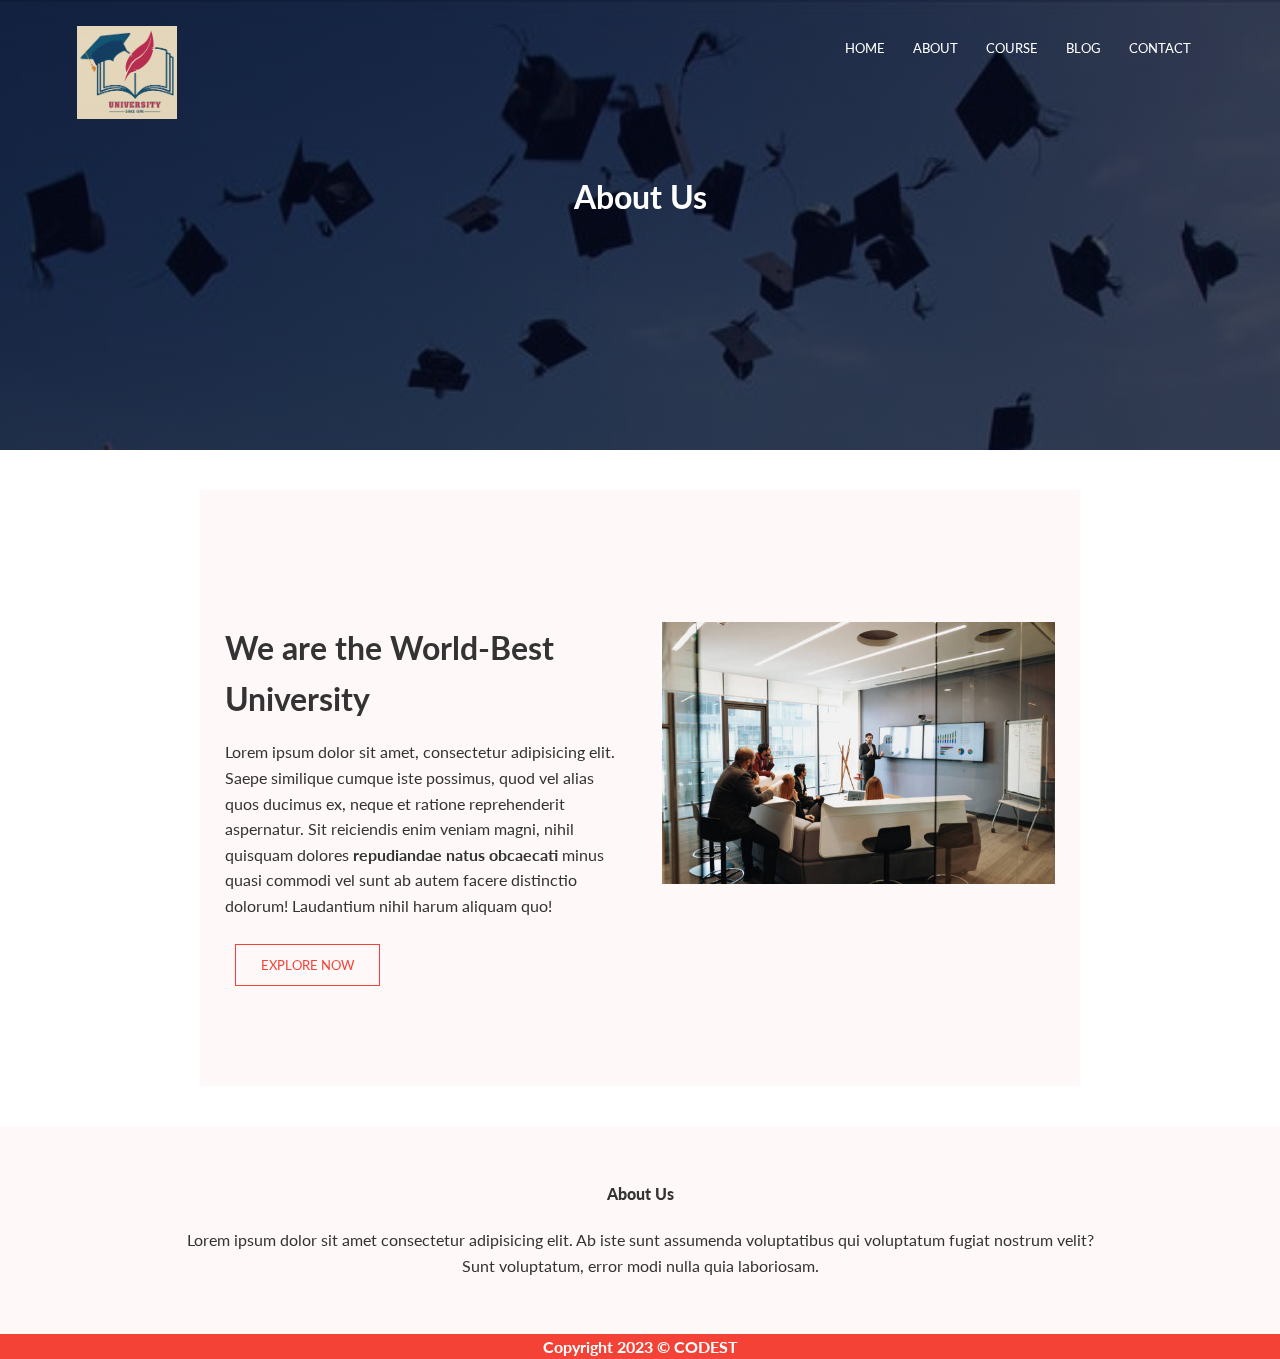
==== about.html @ 66bd78b0 "commit about page" ====
<!DOCTYPE html>
<html lang="en">
  <head>
    <meta charset="UTF-8" />
    <meta http-equiv="X-UA-Compatible" content="IE=edge" />
    <meta name="viewport" content="width=device-width, initial-scale=1.0" />
    <title>Project C</title>
    <link rel="stylesheet" href="./styles.css" />
    <link
      rel="stylesheet"
      href="https://cdnjs.cloudflare.com/ajax/libs/font-awesome/6.2.1/css/all.min.css"
      integrity="sha512-MV7K8+y+gLIBoVD59lQIYicR65iaqukzvf/nwasF0nqhPay5w/9lJmVM2hMDcnK1OnMGCdVK+iQrJ7lzPJQd1w=="
      crossorigin="anonymous"
      referrerpolicy="no-referrer"
    />
    <link
      href="https://fonts.googleapis.com/css2?family=Nunito:wght@400;700&display=swap"
      rel="stylesheet"
    />
  </head>
  <body>
    <header class="sub-header">
      <nav>
        <a href="#"><img class="navimg" src="./images/logo.png" alt="" /></a>
        <div class="nav-links" id="navLinks">
          <ul>
            <li><a href="index.html">HOME</a></li>
            <li><a href="about.html">ABOUT</a></li>
            <li><a href="">COURSE</a></li>
            <li><a href="">BLOG</a></li>
            <li><a href="">CONTACT</a></li>
          </ul>
        </div>
      </nav>

      <div class="About-text">
        <h1>About Us</h1>
      </div>
    </header>

    <main>
      <section class="about-us">
        <div class="row">
          <div class="about-col">
            <h1>We are the World-Best University</h1>

            <p>
              Lorem ipsum dolor sit amet, consectetur adipisicing elit. Saepe
              similique cumque iste possimus, quod vel alias quos ducimus ex,
              neque et ratione reprehenderit aspernatur. Sit reiciendis enim
              veniam magni, nihil quisquam dolores
              <strong>repudiandae natus obcaecati</strong>
              minus quasi commodi vel sunt ab autem facere distinctio dolorum!
              Laudantium nihil harum aliquam quo!
            </p>

            <a href="" class="a-btn b-btn">EXPLORE NOW</a>
          </div>

          <div class="about-col">
            <img src="./images/office.jpg" alt="" />
          </div>
        </div>
      </section>
    </main>

    <footer>
      <h4>About Us</h4>
      <p>
        Lorem ipsum dolor sit amet consectetur adipisicing elit. Ab iste sunt
        assumenda voluptatibus qui voluptatum fugiat nostrum velit? <br />
        Sunt voluptatum, error modi nulla quia laboriosam.
      </p>

      <div class="social">
        <a href="#"><i class="fab fa-twitter fa-2x"></i></a>
        <a href="#"><i class="fab fa-facebook fa-2x"></i></a>
        <a href="#"><i class="fab fa-instagram fa-2x"></i></a>
        <a href="#"><i class="fab fa-whatsapp fa-2x"></i></a>
      </div>
    </footer>
    <div class="copy">
      <h4>Copyright 2023 &copy; CODEST</h4>
    </div>
  </body>
</html>
---- styles.css ----
@import url("https://fonts.googleapis.com/css2?family=Lato:wght@300;400;700&display=swap");

* {
  margin: 0;
  padding: 0;
  box-sizing: border-box;
}

:root {
  --primarycolor: #047aed;
  --secondarycolor: #f44336;
}

a {
  list-style: none;
  text-decoration: none;
  color: white;
  font-size: 13px;
  cursor: pointer;
}
body {
  font-family: lato;
  line-height: 1.6;
  color: #333;
}
.header {
  min-height: 100vh;
  width: 100%;
  background-image: linear-gradient(rgba(4, 9, 30, 0.7), rgba(4, 9, 30, 0.7)),
    url(./images/building.jpeg);
  background-position: center;
  background-size: cover;
  background-attachment: fixed;
  position: relative;
}
nav {
  display: flex;
  padding: 2% 6%;
  justify-content: space-between;
  align-items: centre;
  max-width: 1400px;
  margin: 0 auto;
}

main {
  max-width: 1100px;
  margin: 0 auto;
}
.navimg {
  mix-blend-mode: exclusion;

  width: 100px;
}

.nav-links {
  flex: 1;
  text-align: right;
}

.nav-links ul li {
  display: inline-block;
  padding: 8px 12px;
  position: relative;
}
.nav-links ul li::after {
  content: "";
  width: 0%;
  height: 2px;
  background: var(--secondarycolor);
  display: block;
  margin: auto;
  transition: 0.5s;
}
.nav-links ul li:hover::after {
  width: 100%;
}

.back-text {
  color: #fff;
  display: flex;
  flex-direction: column;
  justify-content: center;

  align-items: center;
  margin-top: 40px;
  text-align: center;
}
.back-text h1 {
  text-transform: capitalize;
}
.back-text p {
  width: 400px;
}
.a-btn {
  margin: 50px;
  display: inline-block;
  border: 1px solid;
  padding: 10px 25px;
  background: transparent;
  position: relative;
}
.a-btn:hover {
  background-color: var(--secondarycolor);
  border: var(--secondarycolor);
  transition: 1s;
}
nav .fa {
  display: none;
}
/* courses */
.courses {
  padding: 100px;
  text-align: center;
  margin: auto;
  width: 100%;
}
.courses h1 {
  font-size: 30px;
  font-weight: bold;
}

.courses p {
  color: #777;
  font-size: 14px;
  font-weight: 300;
  line-height: 22px;
  padding: 10px;
}

.row {
  display: flex;
  margin-top: 5%;
  justify-content: space-between;
}

.course-color {
  background-color: #f6d2d2;
  border-radius: 10px;
  margin-bottom: 5%;
  padding: 20px 12px;
  flex-basis: 31%;
  transition: 0.5s;
}
.course-color:hover {
  box-shadow: 0 0 20px 0 rgba(0, 0, 0, 0.2);
}

.course-color h3 {
  font-weight: bold;
  text-align: center;
  margin: 10px 0;
}
/* campus */
.campus {
  width: 80%;
  margin: 0 auto;
  text-align: center;
  padding-top: 40px;
}

.campus-col {
  flex-basis: 32%;
  border-radius: 10px;
  margin-bottom: 30px;
  position: relative;
  overflow: hidden;
}

.campus-col img {
  width: 100%;
  height: 100%;
  display: block;
}

.layer {
  background: transparent;
  position: absolute;
  top: 0;

  height: 100%;
  width: 100%;
  transition: 0.5s;
}
.layer h3 {
  width: 100%;
  color: #fff;
  font-weight: 700;
  font-size: 20px;
  position: absolute;
  bottom: 0;
  left: 50%;
  transform: translateX(-50%);
  opacity: 0;
  transition: 0.5s;
}
.layer:hover h3 {
  opacity: 1;
  bottom: 50%;
}
.layer:hover {
  background: rgba(226, 0, 0, 0.7);
}

.campus p {
  color: #777;
}

/* facilities */
.facilities {
  text-align: center;
  margin: auto;
  width: 80%;
  text-align: center;
  margin-top: 100px;
}
.facilities p {
  color: #777;

  margin: auto;
  font-size: 15px;
}

.facilities h3 {
  text-align: left;
  margin: auto;

  margin: 10px 0;
}

.facilities-col {
  flex-basis: 31%;
  border-radius: 10px;
  margin-bottom: 5%;
  text-align: left;
}
.facilities-col img {
  width: 100%;
  border-radius: 10px;
}

/* testimonials */

.testimonials {
  width: 80%;
  margin: auto;
  padding-top: 100px;
  text-align: center;
}
.testimonials h3 {
  font-weight: 900;
  font-size: 25px;
}

.testimonial-col {
  flex-basis: 44%;
  border-radius: 10px;
  padding-bottom: 5%;
  text-align: left;
  background-color: #f6d2d2;
  padding: 25px;
  cursor: pointer;
  display: flex;
}
.testimonial-col img {
  height: 45px;
  width: 45px;
  margin-left: 5px;
  margin-right: 30px;
  border-radius: 50%;
  object-fit: cover;
}

.testimonial-col p {
  padding: 0;
  font-size: 13px;
}

.testimonial-col h3 {
  text-align: left;
}
.testimonial-col .fa {
  color: #f74134;
}

.cta {
  margin: 100px auto;
  width: 80%;
  height: 60vh;
  background-image: linear-gradient(rgba(0, 0, 0, 0.5), rgba(0, 0, 0, 0.5)),
    url(./images/laptops.webp);
  background-position: center;
  background-size: cover;
  border-radius: 10px;
  text-align: center;
  padding: 100px 0;
}
.cta h1 {
  color: white;
  text-transform: capitalize;
  padding: 0;
  margin-bottom: 40px;
}

/* footer */
footer {
  text-align: center;
  padding: 30px 0;
  background-color: #fff8f8;
}
footer h4 {
  margin: 25px 0 20px 0;
  font-weight: 900;
}

.social .fab {
  color: #f44336;
  margin: 0 10px;
  padding: 18px 0;
}

.copy {
  background-color: #f44336;
  color: #fff;
  text-align: center;
  padding: 15px auto;
  width: 100%;
}

.copy h4 {
  padding: 150px auto;
}

/* about page */

.sub-header {
  height: 50vh;
  width: 100%;
  background-image: linear-gradient(rgba(4, 9, 30, 0.7), rgba(4, 9, 30, 0.7)),
    url(./images/graduation.jpeg);

  background-position: bottom;
  background-size: cover;
  background-attachment: fixed;

  color: white;
}

.About-text {
  margin-top: 20px;
  text-align: center;
}
.about-us {
  width: 80%;
  margin: 40px auto;
  padding: 50px 20px;
  background-color: #fff8f8;
}

.about-col {
  flex-basis: 48%;
  padding: 40px 5px;
}
.about-col img {
  width: 100%;
}

.about-us p {
  padding: 15px 0;
}
.b-btn {
  border: 1px solid #f44336;
  color: #f44336;
  background: transparent;
  margin: 10px;
}

.b-btn:hover {
  color: #fff;
}
@media (max-width: 700px) {
  .back-text h1 {
    font-size: 20px;
  }
  .back-text p {
    font-size: 13px;
  }

  nav {
    display: flex;
    flex-direction: column;
  }
  .nav-links {
    display: flex;
    flex-direction: column;
    align-items: center;
    justify-content: center;
    text-align: center;
    margin-bottom: 40px;
    padding: 5px auto;
  }

  .navimg {
    width: 70px;
  }
  nav .fa {
    display: block;
    color: #fff;
    margin: 10px;
    font-size: 22px;
    cursor: pointer;
  }
  .nav-links ul li {
    display: block;
    padding: 8px 12px;
    position: relative;
  }
  .nav-links {
    margin-top: 40px;
  }

  .nav-links ul a {
    font-size: 12px;
    margin: 5px auto;
  }

  .courses h1 {
    font-size: 18px;
    width: 100%;
  }

  .campus p {
    margin-bottom: 20px;
  }

  .row {
    flex-direction: column;
  }

  .testimonial-col img {
    margin-left: 0px;
    margin-right: 15px;
  }
  .testimonial-col {
    margin: 15px 0;
  }
  .cta h1 {
    font-size: 24px;
  }

  .back-text {
    margin: 0 50px;
  }

  footer p {
    margin: auto 20px;
  }
  .back-text p {
    width: 100%;
  }
}
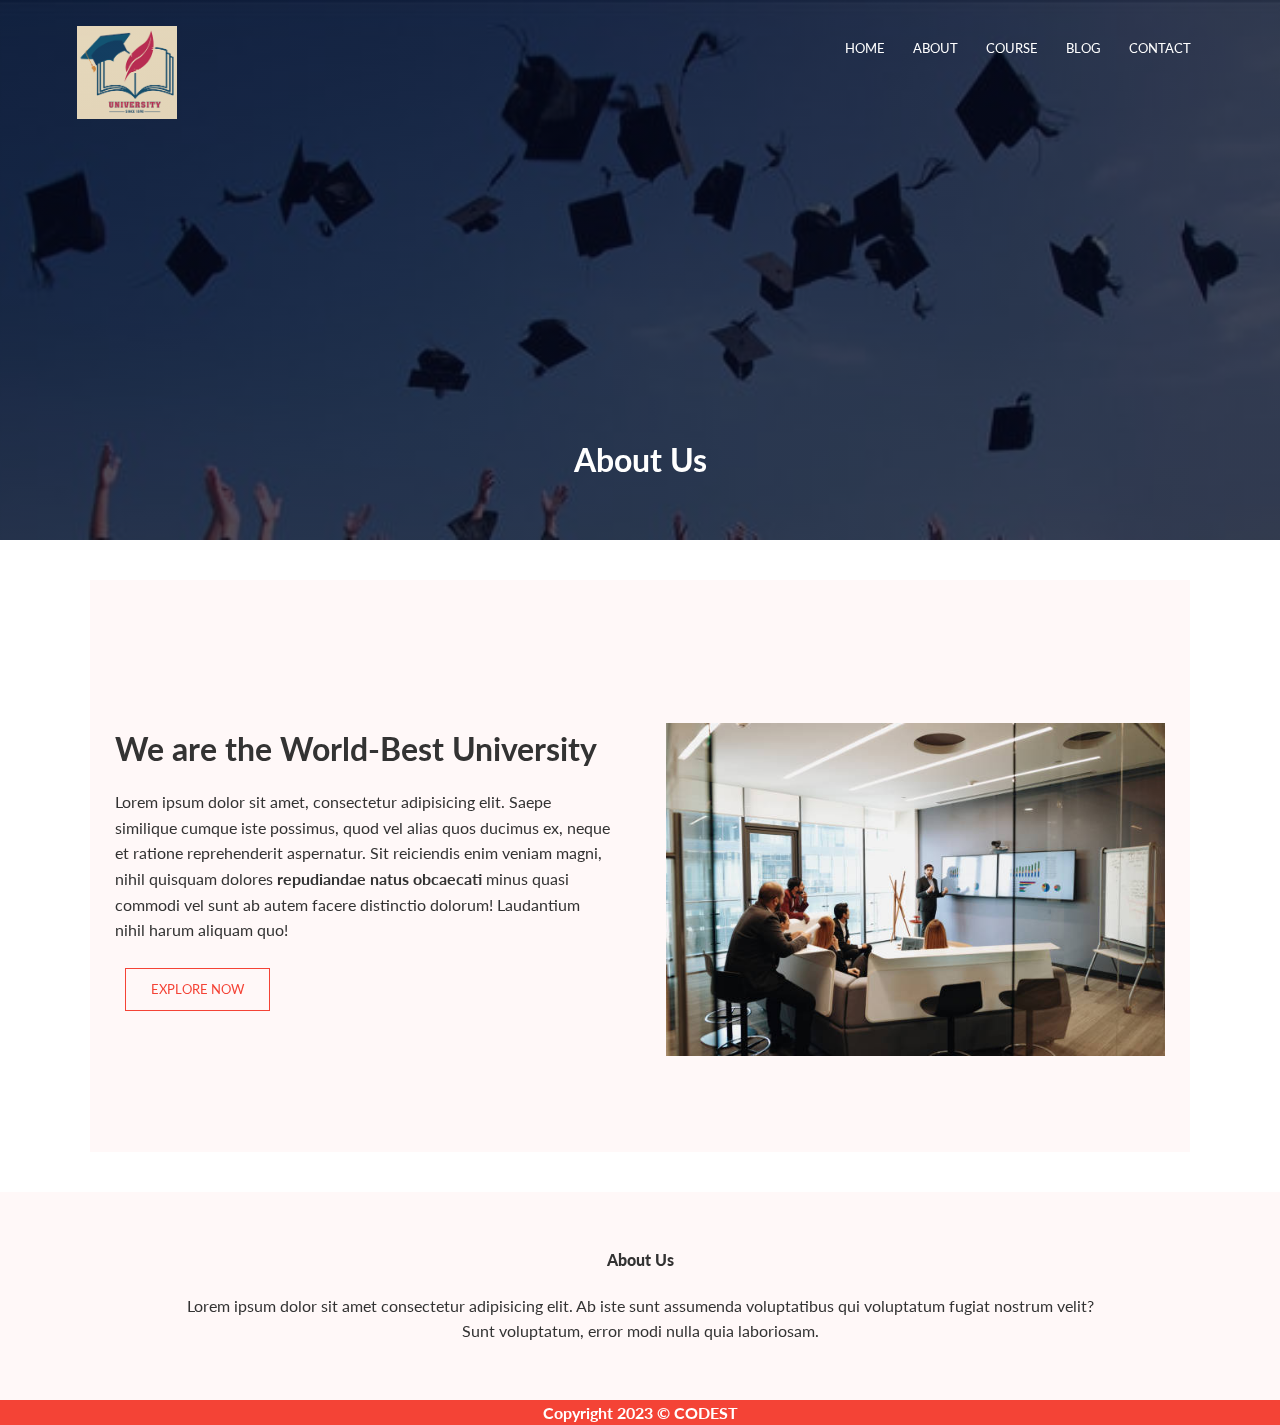
==== commit d15537b9: "commit changes" ====
--- a/about.html
+++ b/about.html
@@ -26,14 +26,14 @@
           <ul>
             <li><a href="index.html">HOME</a></li>
             <li><a href="about.html">ABOUT</a></li>
-            <li><a href="">COURSE</a></li>
-            <li><a href="">BLOG</a></li>
-            <li><a href="">CONTACT</a></li>
+            <li><a href="course.html">COURSE</a></li>
+            <li><a href="blog.html">BLOG</a></li>
+            <li><a href="contact.html">CONTACT</a></li>
           </ul>
         </div>
       </nav>
 
-      <div class="About-text">
+      <div class="About-text back-text">
         <h1>About Us</h1>
       </div>
     </header>
--- a/styles.css
+++ b/styles.css
@@ -76,21 +76,19 @@
 }
 
 .back-text {
+  width: 90%;
   color: #fff;
-  display: flex;
-  flex-direction: column;
-  justify-content: center;
-
-  align-items: center;
-  margin-top: 40px;
-  text-align: center;
-}
+  position: absolute;
+  top: 50%;
+  left: 50%;
+  transform: translate(-50%, -50%);
+  text-align: center;
+}
+
 .back-text h1 {
   text-transform: capitalize;
 }
-.back-text p {
-  width: 400px;
-}
+
 .a-btn {
   margin: 50px;
   display: inline-block;
@@ -238,6 +236,10 @@
   border-radius: 10px;
 }
 
+.facility {
+  margin-top: 0;
+}
+
 /* testimonials */
 
 .testimonials {
@@ -333,7 +335,8 @@
 /* about page */
 
 .sub-header {
-  height: 50vh;
+  height: 60vh;
+  margin: auto 0;
   width: 100%;
   background-image: linear-gradient(rgba(4, 9, 30, 0.7), rgba(4, 9, 30, 0.7)),
     url(./images/graduation.jpeg);
@@ -346,11 +349,10 @@
 }
 
 .About-text {
-  margin-top: 20px;
+  margin-top: 10px;
   text-align: center;
 }
 .about-us {
-  width: 80%;
   margin: 40px auto;
   padding: 50px 20px;
   background-color: #fff8f8;
@@ -377,9 +379,143 @@
 .b-btn:hover {
   color: #fff;
 }
+
+/* blog content */
+
+.blog-content {
+  width: 80%;
+  margin: auto;
+  padding: 60px 0;
+}
+
+.blog-content img {
+  width: 100%;
+}
+
+.blog-left {
+  flex-basis: 65%;
+}
+
+.blog-content h2 {
+  margin: 30px 0;
+  font-weight: 900;
+}
+.blog-content p {
+  color: #999;
+  padding: 0;
+  font-size: 14px;
+}
+
+.blog-right {
+  flex-basis: 32%;
+}
+
+.blog-right h3 {
+  background-color: var(--secondarycolor);
+  color: white;
+  padding: 7px 0;
+  margin-bottom: 20px;
+  text-align: center;
+}
+.blog-right div {
+  display: flex;
+  justify-content: space-between;
+  align-items: center;
+  color: #555;
+  padding: 5px;
+}
+.comment-box {
+  margin: 50px;
+  padding: 10px 20px;
+  border: 1px solid #ccc;
+}
+.comment-box h3 {
+  text-align: left;
+}
+
+.comment-box input,
+.comment-box textarea {
+  padding: 10px;
+  margin: 15px 0;
+  border: none;
+  outline: none;
+  width: 100%;
+  background-color: #f0f0f0;
+}
+
+.comment-box button {
+  margin: 15px 0;
+}
+
+/* contact */
+
+.location {
+  width: 80%;
+  margin: auto;
+  padding: 80px 0;
+}
+
+.location iframe {
+  width: 100%;
+}
+.contact-us {
+  width: 80%;
+  margin: auto;
+}
+.contact-col {
+  flex-basis: 48%;
+  margin-bottom: 30px;
+}
+.contact-col div {
+  display: flex;
+  align-items: center;
+  margin-bottom: 40px;
+}
+.contact-col div .fa {
+  font-size: 24px;
+  color: var(--secondarycolor);
+  margin: 10px 30px 10px 0;
+}
+.contact-col div p {
+  padding: 0;
+}
+.contact-col div h5 {
+  font-size: 16px;
+  color: #555;
+  margin-bottom: 5px;
+  font-weight: 600;
+}
+
+.contact-col input,
+.contact-col textarea {
+  width: 100%;
+  padding: 15px;
+  margin-bottom: 15px;
+  outline: none;
+  border: 1px solid #ccc;
+}
+
 @media (max-width: 700px) {
   .back-text h1 {
     font-size: 20px;
+  }
+  .back-text {
+    color: #fff;
+    display: flex;
+    flex-direction: column;
+    justify-content: center;
+
+    align-items: center;
+
+    text-align: center;
+  }
+  .back-text {
+    width: 90%;
+
+    position: static;
+
+    transform: none;
+    text-align: center;
   }
   .back-text p {
     font-size: 13px;
@@ -448,7 +584,7 @@
   }
 
   .back-text {
-    margin: 0 50px;
+    margin: 0 auto;
   }
 
   footer p {
@@ -457,4 +593,16 @@
   .back-text p {
     width: 100%;
   }
-}
+
+  .sub-header {
+    height: 80vh;
+  }
+
+  .blog-text {
+    font-size: 12px;
+  }
+
+  .comment-box {
+    margin: 50px 15px;
+  }
+}
